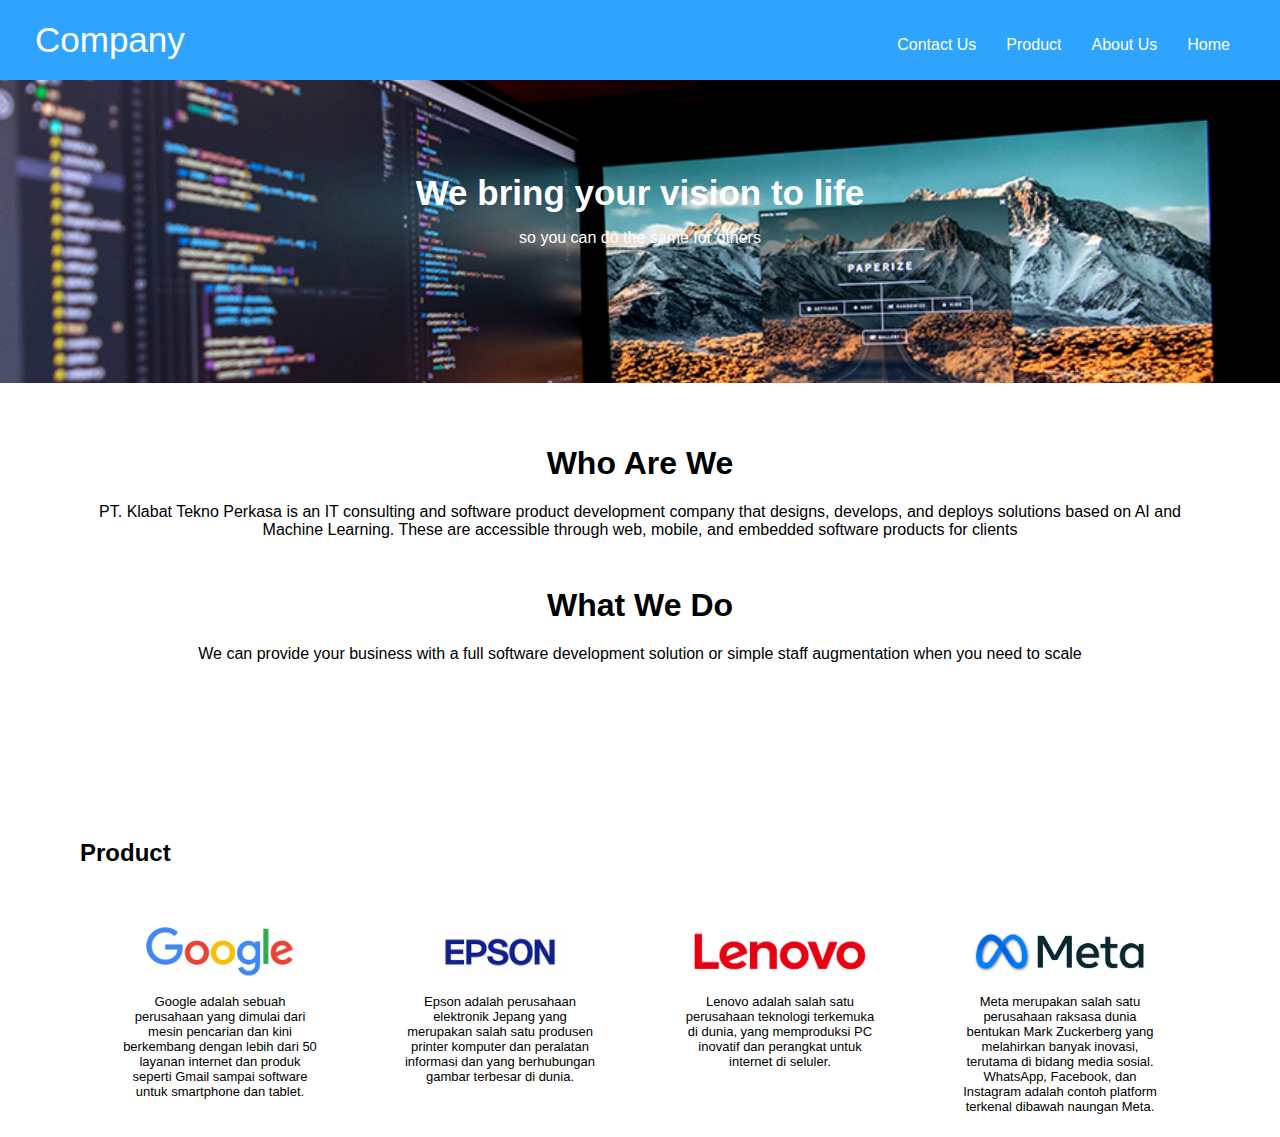
==== A15.html @ 1b0a27c0 "first commit" ====
<!DOCTYPE html>
<html lang="en">
<head>
    <meta charset="UTF-8">
    <meta http-equiv="X-UA-Compatible" content="IE=edge">
    <meta name="viewport" content="width=device-width, initial-scale=1.0">
    <link rel="stylesheet" href="style.css">
    <title>Company</title>
</head>
<body>

    <div class="header">
        <div class="container">
          <div class="header-left">
            <div class="logo">Company</div>
          </div>
          <div class="header-list">
            <ul>
                <li class="btn">Home</li>
                <li class="btn">About Us</li>
                <li class="btn">Product</li>
                <li class="btn">Contact Us</li>
            </ul>
          </div>
        </div>
      </div>

    <div class="container">
        <div class="main">
            <h1>We bring your vision to life</h1>
            <p>so you can do the same for others</p>
        </div>
        <div class="contents">
            <div class="who">
                <h1>Who Are We</h1>
                <p>PT. Klabat Tekno Perkasa is an IT consulting and software product development company that designs, develops, and deploys solutions based on AI and Machine Learning. These are accessible through web, mobile, and embedded software products for clients</p>
            </div>
            <div class="what">
                <h1>What We Do</h1>
                <p>We can provide your business with a full software development solution or simple staff augmentation when you need to scale</p>
            </div>
        </div>
    </div>

    <div class="product" >
        <h2 class="product-title">Product</h2>
        <div class="product-item">
            <img src="img\logo-google.png" alt="logo google">
            <p>Google adalah sebuah perusahaan yang dimulai dari mesin pencarian dan kini berkembang dengan lebih dari 50 layanan internet dan produk seperti Gmail sampai software untuk smartphone dan tablet.</p>
        </div>
        <div class="product-item">
            <img src="img\epson.png" alt="logo epson">
            <p>Epson adalah perusahaan elektronik Jepang yang merupakan salah satu produsen printer komputer dan peralatan informasi dan yang berhubungan gambar terbesar di dunia.</p>
        </div>
        <div class="product-item">
            <img src="img\lenovo.png" alt="logo lenovo">
            <p>Lenovo adalah salah satu perusahaan teknologi terkemuka di dunia, yang memproduksi PC inovatif dan perangkat untuk internet di seluler.</p>
        </div>
        <div class="product-item">
            <img src="img\logo-meta.png" alt="logo meta">
            <p>Meta merupakan salah satu perusahaan raksasa dunia bentukan Mark Zuckerberg yang melahirkan banyak inovasi, terutama di bidang media sosial. WhatsApp, Facebook, dan Instagram adalah contoh platform terkenal dibawah naungan Meta.</p>
        </div>
    </div>

</body>
</html>
---- style.css ----
body {
    font-family: sans-serif;
    margin: 0px auto;
    /* height: 100%; */
}


/* Header */
.header {
  height: 80px;
  width: 100%;
  background-color: #2FA4FF;
  position: fixed;
  top: 0;
  z-index: 10;
}

.logo {
  font-size: 35px;
  margin-top: 20px;
  margin-left: 35px;
  color: white;
}

.header li {
    list-style: none;
    float: right;
    padding: 15px;
    padding-top: 20px;
}
  .header-left {
    float: left;
  }
  
  .header-list {
    float: right;
    margin-right: 35px;
    /* background-color: rgba(255, 255, 255, 0.3); */
    /* transition: all 0.5s;s */
  }
  
  /* .header-right:hover {
    background-color: rgba(255, 255, 255, 0.5);
  } */
  
  /* .header-right a {
    line-height: 65px;
    padding: 0 25px;
    color: white;
    display: block;
  } */

  .btn {
    padding: 15px 30px;
    color: white;
    /* display: inline-block; */
    /* opacity: 0.8; */
    /* border-radius: 4px; */
  }

  .btn:hover {
    opacity: 1;
    color:#0E185F;
  }

/* Main */
.main {
  padding: 150px 0 120px 0;
  background-image: url(img/background_image.jpg);
  background-size: cover;
  text-align: center;
  color: white;
}

.main h1 {
  font-size: 35px;
  margin-bottom: 5px;
}

.contents {
  padding: 40px 80px;
  text-align: center;
  
}

.who {
  padding-bottom: 10px;
}

  /* Product */
.product {
    padding:100px 80px;
}

.product-item {
    float: left;
    width: 25%;
    text-align: center;
    padding: 40px 0;
    height: 170px;
}

.product-item img {
    height:50px;
}

.product-item p {
    padding: 0 40px;
    font-size: 13px;
}

/* Untuk Tablet */
@media all and (max-width: 1000px) {
    .product-item {
        width:50%;
    }
  }
  
  /* Untuk Smartphone */
  @media all and (max-width: 670px) {
      .product-item {
          width: 100%;
      }
  }

/* Footer */
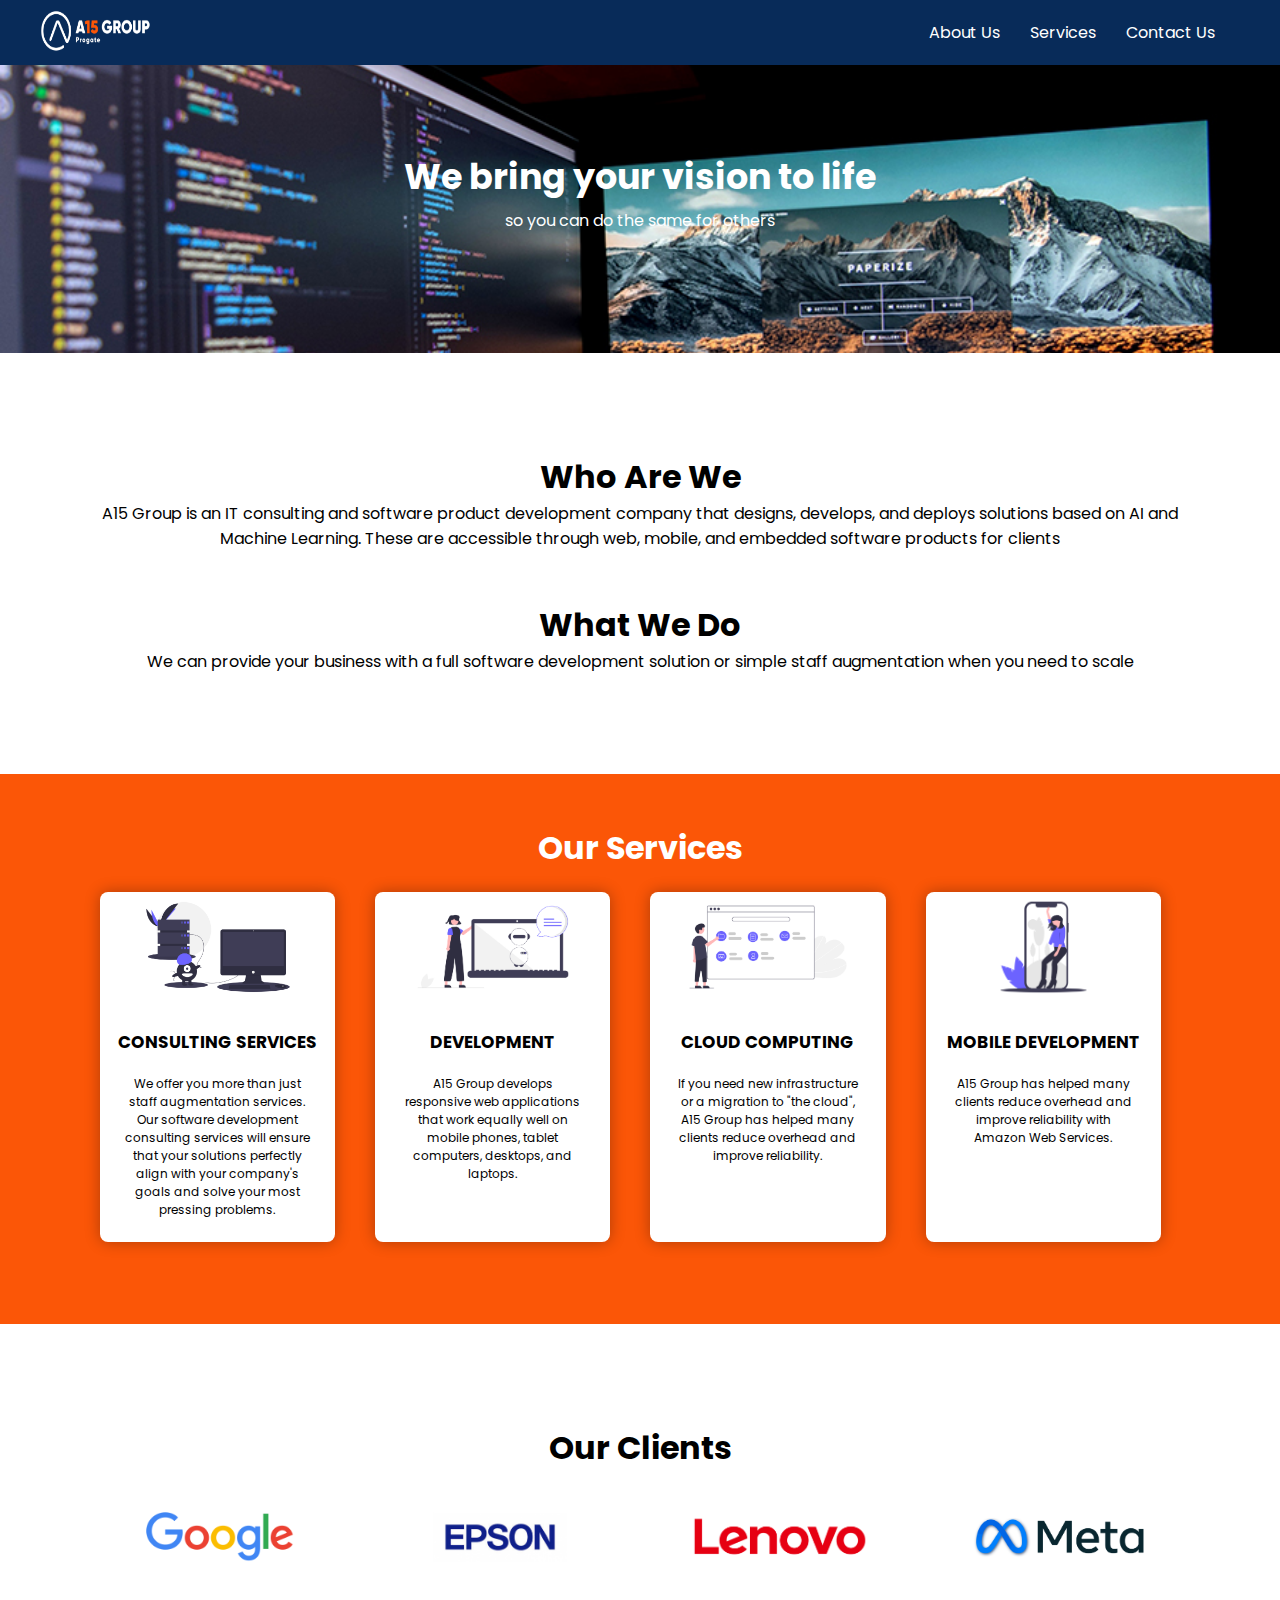
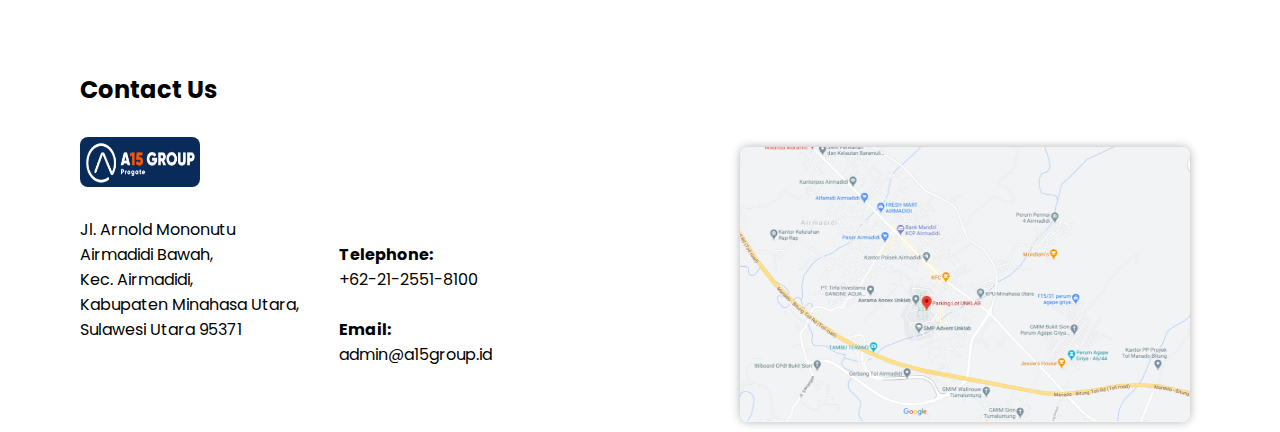
==== commit 1f9c627b: "2nd commit" ====
--- a/A15.html
+++ b/A15.html
@@ -1,66 +1,141 @@
 <!DOCTYPE html>
 <html lang="en">
-<head>
-    <meta charset="UTF-8">
-    <meta http-equiv="X-UA-Compatible" content="IE=edge">
-    <meta name="viewport" content="width=device-width, initial-scale=1.0">
-    <link rel="stylesheet" href="style.css">
-    <title>Company</title>
-</head>
-<body>
+  <head>
+    <meta charset="UTF-8" />
+    <meta http-equiv="X-UA-Compatible" content="IE=edge" />
+    <meta name="viewport" content="width=device-width, initial-scale=1.0" />
+    <link rel="stylesheet" href="style.css" />
+    <link href='https://fonts.googleapis.com/css?family=Poppins' rel='stylesheet'>
+    <link rel="stylesheet" href="https://cdnjs.cloudflare.com/ajax/libs/font-awesome/6.0.0/css/all.min.css"
+        integrity="sha512-9usAa10IRO0HhonpyAIVpjrylPvoDwiPUiKdWk5t3PyolY1cOd4DSE0Ga+ri4AuTroPR5aQvXU9xC6qOPnzFeg=="
+        crossorigin="anonymous" referrerpolicy="no-referrer" />
+    <title>Kelompok A15</title>
+  </head>
+  <body>
+    <div class="header" id="header">
+      <div class="container">
+        <div class="header-left">
+          <img src="img\logo-a15-01.png" alt="logo A15" class="logo">
+        </div>
+        <div class="header-list">
+          <ul> 
+            <li><a href="#about-us" class="btn">About Us</a></li>
+            <li><a href="#services" class="btn">Services</a></li>
+            <li><a href="#footer" class="btn">Contact Us</a></li>
+          </ul>
+        </div>
+      </div>
+    </div>
 
-    <div class="header">
+    <div class="container" id="about-us">
+      <div class="main">
+        <h1>We bring your vision to life</h1>
+        <p>so you can do the same for others</p>
+      </div>
+      <div class="contents">
+        <div class="who">
+          <h1>Who Are We</h1>
+          <p>
+            A15 Group is an IT consulting and software product
+            development company that designs, develops, and deploys solutions
+            based on AI and Machine Learning. These are accessible through web,
+            mobile, and embedded software products for clients
+          </p>
+        </div>
+        <div class="what">
+          <h1>What We Do</h1>
+          <p>
+            We can provide your business with a full software development
+            solution or simple staff augmentation when you need to scale
+          </p>
+        </div>
+      </div>
+    </div>
+
+    <div class="lesson-wrapper" id="services">
         <div class="container">
-          <div class="header-left">
-            <div class="logo">Company</div>
+          <div class="heading">
+            <h1>Our Services</h1>
           </div>
-          <div class="header-list">
-            <ul>
-                <li class="btn">Home</li>
-                <li class="btn">About Us</li>
-                <li class="btn">Product</li>
-                <li class="btn">Contact Us</li>
-            </ul>
+          <div class="lessons">
+            <div class="lesson">
+              <div class="lesson-icon">
+                <img src="img\CONSULTING-SERVICES.png">
+                <p><b>CONSULTING SERVICES</b></p>
+              </div>
+              <p class="txt-contents">We offer you more than just staff augmentation services. Our software development consulting services will ensure that your solutions perfectly align with your company's goals and solve your most pressing problems.
+              </p>
+            </div>
+            <div class="lesson">
+              <div class="lesson-icon">
+                <img src="img\WEB-DEVELOPMENT.png">
+                <p><b> DEVELOPMENT</b></p>
+              </div>
+              <p class="txt-contents">A15 Group develops responsive web applications
+                that work equally well on mobile phones, tablet computers, desktops, and laptops.</p>
+            </div>
+            <div class="lesson">
+              <div class="lesson-icon">
+                <img src="img\CLOUD-COMPUTING.png">
+                <p><b>CLOUD COMPUTING</b></p>
+              </div>
+              <p class="txt-contents">If you need new infrastructure or a migration
+                to "the cloud", A15 Group
+                has helped many clients reduce
+                overhead and improve reliability.</p>
+            </div>
+            <div class="lesson">
+              <div class="lesson-icon">
+                <img src="img\MOBILE-DEVELOPMENT.png">
+                <p><b>MOBILE DEVELOPMENT</b></p>
+              </div>
+              <p class="txt-contents">A15 Group has helped many clients
+                reduce overhead and improve reliability with Amazon
+                Web Services.
+                </p>
+            </div>
           </div>
         </div>
       </div>
 
-    <div class="container">
-        <div class="main">
-            <h1>We bring your vision to life</h1>
-            <p>so you can do the same for others</p>
+    <div class="product">
+      <h1 class="product-title">Our Clients</h1>
+      <div class="product-item">
+        <img src="img\logo-google.png" alt="logo google" />
+      </div>
+      <div class="product-item">
+        <img src="img\epson.png" alt="logo epson" />
+      </div>
+      <div class="product-item">
+        <img src="img\lenovo.png" alt="logo lenovo" />
+      </div>
+      <div class="product-item">
+        <img src="img\logo-meta.png" alt="logo meta" />
+      </div>
+    </div>
+    
+    <div class="footer" id="footer">
+      <div class="footer-title"><h2>Contact Us</h2></div>
+      <div class="footer-list">
+        <img class="right" src="img\map.png" />
+        <img class="logo-footer" src="img\logo-a15-01.png" />
+      </div>
+      <div class="footer-text">
+        <div class="text-list">
+          <p>Jl. Arnold Mononutu</p>
+          <p>Airmadidi Bawah,</p>
+          <p>Kec. Airmadidi,</p>
+          <p>Kabupaten Minahasa Utara,</p>
+          <p>Sulawesi Utara 95371</p>
         </div>
-        <div class="contents">
-            <div class="who">
-                <h1>Who Are We</h1>
-                <p>PT. Klabat Tekno Perkasa is an IT consulting and software product development company that designs, develops, and deploys solutions based on AI and Machine Learning. These are accessible through web, mobile, and embedded software products for clients</p>
-            </div>
-            <div class="what">
-                <h1>What We Do</h1>
-                <p>We can provide your business with a full software development solution or simple staff augmentation when you need to scale</p>
-            </div>
+        <div class="text-list">
+          <br><p><b>Telephone:</b></p>
+          <p>+62-21-2551-8100</p><br>
+        
+          <p><b>Email:</b></p>
+          <p>admin@a15group.id</p>
         </div>
     </div>
-
-    <div class="product" >
-        <h2 class="product-title">Product</h2>
-        <div class="product-item">
-            <img src="img\logo-google.png" alt="logo google">
-            <p>Google adalah sebuah perusahaan yang dimulai dari mesin pencarian dan kini berkembang dengan lebih dari 50 layanan internet dan produk seperti Gmail sampai software untuk smartphone dan tablet.</p>
-        </div>
-        <div class="product-item">
-            <img src="img\epson.png" alt="logo epson">
-            <p>Epson adalah perusahaan elektronik Jepang yang merupakan salah satu produsen printer komputer dan peralatan informasi dan yang berhubungan gambar terbesar di dunia.</p>
-        </div>
-        <div class="product-item">
-            <img src="img\lenovo.png" alt="logo lenovo">
-            <p>Lenovo adalah salah satu perusahaan teknologi terkemuka di dunia, yang memproduksi PC inovatif dan perangkat untuk internet di seluler.</p>
-        </div>
-        <div class="product-item">
-            <img src="img\logo-meta.png" alt="logo meta">
-            <p>Meta merupakan salah satu perusahaan raksasa dunia bentukan Mark Zuckerberg yang melahirkan banyak inovasi, terutama di bidang media sosial. WhatsApp, Facebook, dan Instagram adalah contoh platform terkenal dibawah naungan Meta.</p>
-        </div>
     </div>
-
-</body>
-</html>+  </body>
+</html>
--- a/style.css
+++ b/style.css
@@ -1,66 +1,63 @@
+* {
+  margin: 0px;
+  padding: 0px;
+  text-decoration: none;
+  list-style: none;
+  font-family:"Poppins";
+}
+
 body {
-    font-family: sans-serif;
     margin: 0px auto;
-    /* height: 100%; */
-}
-
-
+}
+
+@keyframes slidein {
+  from {
+    margin-bottom: 100%;
+  }
+  to {
+    margin-bottom: 0%;
+  }
+}
 /* Header */
 .header {
-  height: 80px;
+  height: 65px;
   width: 100%;
-  background-color: #2FA4FF;
+  background-color: #082B59;
   position: fixed;
   top: 0;
   z-index: 10;
 }
 
 .logo {
-  font-size: 35px;
-  margin-top: 20px;
   margin-left: 35px;
   color: white;
+  float: left;
+  padding-top:5px;
+  width: 120px;
+  height:50px;
 }
 
 .header li {
-    list-style: none;
-    float: right;
-    padding: 15px;
-    padding-top: 20px;
-}
-  .header-left {
-    float: left;
-  }
-  
-  .header-list {
-    float: right;
-    margin-right: 35px;
-    /* background-color: rgba(255, 255, 255, 0.3); */
-    /* transition: all 0.5s;s */
-  }
-  
-  /* .header-right:hover {
-    background-color: rgba(255, 255, 255, 0.5);
-  } */
-  
-  /* .header-right a {
-    line-height: 65px;
-    padding: 0 25px;
-    color: white;
-    display: block;
-  } */
-
-  .btn {
-    padding: 15px 30px;
-    color: white;
-    /* display: inline-block; */
-    /* opacity: 0.8; */
-    /* border-radius: 4px; */
-  }
-
-  .btn:hover {
-    opacity: 1;
-    color:#0E185F;
+  list-style: none;
+  color: white;
+  padding-right: 30px;
+  float:left;
+}
+  
+.header-list {
+  float: right;
+  margin-right: 35px;
+  color:white;
+  line-height:65px;
+}
+
+.btn {
+  color: white;
+}
+
+.btn:hover {
+  opacity: 1;
+  color:#2FA4FF;
   }
 
 /* Main */
@@ -70,6 +67,8 @@
   background-size: cover;
   text-align: center;
   color: white;
+  animation-name: slidein;
+  animation-duration: 4s;
 }
 
 .main h1 {
@@ -78,14 +77,58 @@
 }
 
 .contents {
-  padding: 40px 80px;
+  padding: 100px 80px;
   text-align: center;
   
 }
 
 .who {
-  padding-bottom: 10px;
-}
+  padding-bottom: 50px;
+}
+
+
+/* Body */
+.lesson-wrapper {
+  padding:50px 80px 0px 80px;
+  background-color: white;
+  text-align: center;
+  background-color: #FB5607;
+  height: 500px;
+}
+
+.heading h1 {
+  color: white;
+}
+
+.lesson {
+  float: left;
+  width: 21%;
+  text-align: center;
+  background-color: white;
+  border-radius: 8px;
+  margin: 20px 20px;
+  height: 350px;
+  box-shadow: 0 0 15px rgba(0,0,0,0.3);
+}
+
+.lesson-icon img {
+  height: 110px;
+}
+
+.lesson-icon p {
+  width: 100%;
+  color: black;
+  font-size: 17px;
+  padding-top: 20px;
+}
+
+.txt-contents {
+  width: 80%;
+  display: inline-block;
+  margin-top: 20px;
+  font-size: 12px;
+}
+
 
   /* Product */
 .product {
@@ -97,30 +140,128 @@
     width: 25%;
     text-align: center;
     padding: 40px 0;
-    height: 170px;
 }
 
 .product-item img {
     height:50px;
 }
 
-.product-item p {
-    padding: 0 40px;
-    font-size: 13px;
-}
+.product-title {
+  text-align: center;
+}
+
+
+/* Footer */
+
+.logo-footer{
+  float: left;
+  width: 120px;
+  height:50px;
+  background-color: #082B59;
+  border-radius: 8px;
+  margin-bottom: 30px;
+}
+.right {
+  float: right;
+  margin: 10px;
+  width: 450px;
+  height:275px;
+  border-radius:8px;
+  box-shadow: 0 0 10px rgba(0,0,0,0.3);
+}
+
+.footer-title {
+  padding-bottom: 30px;
+}
+
+.footer-text {
+  margin-top: 80px;
+}
+
+.footer{
+  margin: 100px 0px;
+  padding: 0px 80px;
+}
+
+.text-list {
+  float: left;
+  margin-right: 40px;
+}
+
+
+
 
 /* Untuk Tablet */
 @media all and (max-width: 1000px) {
+  .product-item {
+      width:50%;
+  }
+
+  .lesson {
+    float: left;
+    width: 42%;
+    text-align: center;
+    background-color: white;
+    border-radius: 8px;
+    margin: 20px 20px;
+    height: 350px;
+    box-shadow: 0 0 15px rgba(0,0,0,0.3);
+  }
+
+  .lesson-wrapper {
+    padding:50px 80px 0px 80px;
+    background-color: white;
+    text-align: center;
+    background-color: #FB5607;
+    height: 1000px;
+  }
+  .right {
+    float: right;
+    margin: 10px;
+    width: 30vw;
+    border-radius:8px;
+    box-shadow: 0 0 10px rgba(0,0,0,0.3);
+  }
+  
+  
+}
+
+/* Untuk Smartphone */
+@media all and (max-width: 670px) {
     .product-item {
-        width:50%;
-    }
-  }
-  
-  /* Untuk Smartphone */
-  @media all and (max-width: 670px) {
-      .product-item {
-          width: 100%;
-      }
-  }
-
-/* Footer */
+        width: 100%;
+    }
+
+    .lesson {
+      float: left;
+      width: 100%;
+      text-align: center;
+      background-color: white;
+      border-radius: 8px;
+      margin: 20px 20px;
+      height: 350px;
+      box-shadow: 0 0 15px rgba(0,0,0,0.3);
+    }
+  
+    .lesson-wrapper {
+      padding:50px 80px 0px 80px;
+      background-color: white;
+      text-align: center;
+      background-color: #FB5607;
+      height: 1800px;
+    }
+
+    .right {
+      float: right;
+      margin: 10px;
+      width: 30vw;
+      border-radius:8px;
+      box-shadow: 0 0 10px rgba(0,0,0,0.3);
+    }
+
+    .text-list {
+      font-size:10px;
+    }
+
+
+}
